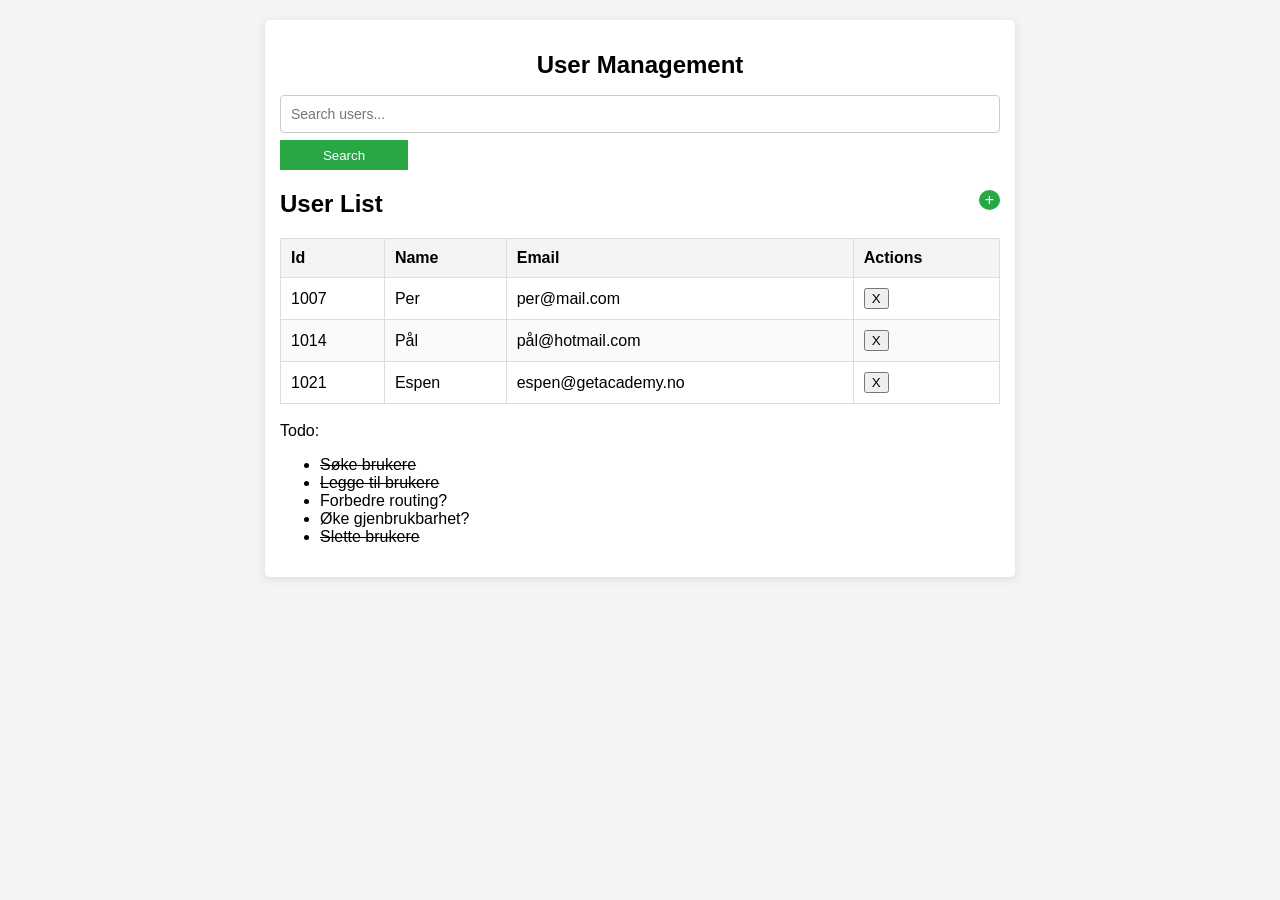
==== userManagement/index.html @ 7274042f "ded" ====
<!DOCTYPE html>
<html lang="en">
<head>
    <meta charset="UTF-8">
    <meta name="viewport" content="width=device-width, initial-scale=1.0">
    <title>User management</title>
    <link rel="stylesheet" href="styles/main.css">
    <script src="views/mainView.js"></script>
    <script src="views/usersView.js"></script>
    <script src="utilities/common.js"></script>
    <script src="utilities/model.js"></script>
    <script src="controllers/usersController.js"></script>
    <script src="views/addUserView.js"></script>
    <script src="controllers/addUserController.js"></script>
    <script src="views/searchView.js"></script>
    <script src="controllers/searchController.js"></script>
</head>
<body onload="mainView()">
    <div id="app"></div>    
</body>
</html>
---- userManagement/styles/main.css ----
body {
    font-family: Arial, sans-serif;
    background-color: #f4f4f4;
    margin: 0;
    padding: 20px;
}

.container {
    max-width: 80vh;
    margin: auto;
    background: #fff;
    padding: 15px;
    border-radius: 5px;
    box-shadow: 0 2px 10px rgba(0, 0, 0, 0.1);
}

h1 {
    text-align: center;
    font-size: 1.5em;
}

.controls {
    display: flex;
    flex-direction: column;    
    margin-bottom: 15px;
}

.search-container {
    display: flex;
    align-items: center;
    width: 100%;
    position: relative;
}

.search-box {
    flex: 1;
    padding: 8px 30px 8px 8px; 
    border: 1px solid #ccc;
    border-radius: 4px;
    font-size: 14px;    
}

.clear-btn {
    background: transparent;
    border: none;
    cursor: pointer;
    font-size: 16px;
    color: #888; 
    position: absolute;
    right: 10px; 
    top: 50%; 
    transform: translateY(-50%); 
    padding: 0;
}

.clear-btn:hover {
    color: #000; 
}

.search-btn {
    max-width: 10vw;
    margin-top: 1%;
    height: 30px;
    background-color: #28a745;
    color: white;
    border: none;    
    cursor: pointer;    
}

.add-user-btn {
    padding: 8px;
    background-color: #28a745;
    color: white;
    border: none;
    border-radius: 50%;
    width: 40px;
    height: 40px;
    font-size: 20px;
    cursor: pointer;
}

.add-user-btn:hover {
    background-color: #218838;
}

.user-list {
    margin-top: 15px;
}

table {
    width: 100%;
    border-collapse: collapse;
    margin-top: 10px;
}

th, td {
    padding: 10px;
    text-align: left;
    border: 1px solid #ddd;
}

th {
    background-color: #f4f4f4;
}

tr:hover {
    background-color: #f1f1f1;
}

tbody tr:nth-child(even) {
    background-color: #fafafa;
}

.add-user-form {    
    padding-right: 50px;
}

.input-group {
    margin-bottom: 15px;
}

label {
    display: block;
    margin-bottom: 5px;
    font-weight: bold;
}

input[type="text"],
input[type="email"] {
    width: 100%;
    padding: 10px;
    border: 1px solid #ccc;
    border-radius: 4px;
    font-size: 14px;
}

input[type="text"]:focus,
input[type="email"]:focus {
    border-color: #28a745;
    outline: none;
}

.plus-btn {
    float: right;
    margin-bottom: 2%;
    background-color: #28a745;
    color: white;
    border: none;
    font-size: 16px;
    cursor: pointer;
    border-radius: 50%;
}

.add-user-btn {
    padding: 10px;
    width: 100px;
    background-color: #28a745;
    color: white;
    border: none;
    border-radius: 4px;
    cursor: pointer;
    font-size: 16px;
}

.cancel-btn {
    padding: 10px;
    width: 100px;
    background-color: lightcoral;
    color: white;
    border: none;
    border-radius: 4px;
    cursor: pointer;
    font-size: 16px;
}

.add-user-btn:hover {
    background-color: #218838;
}
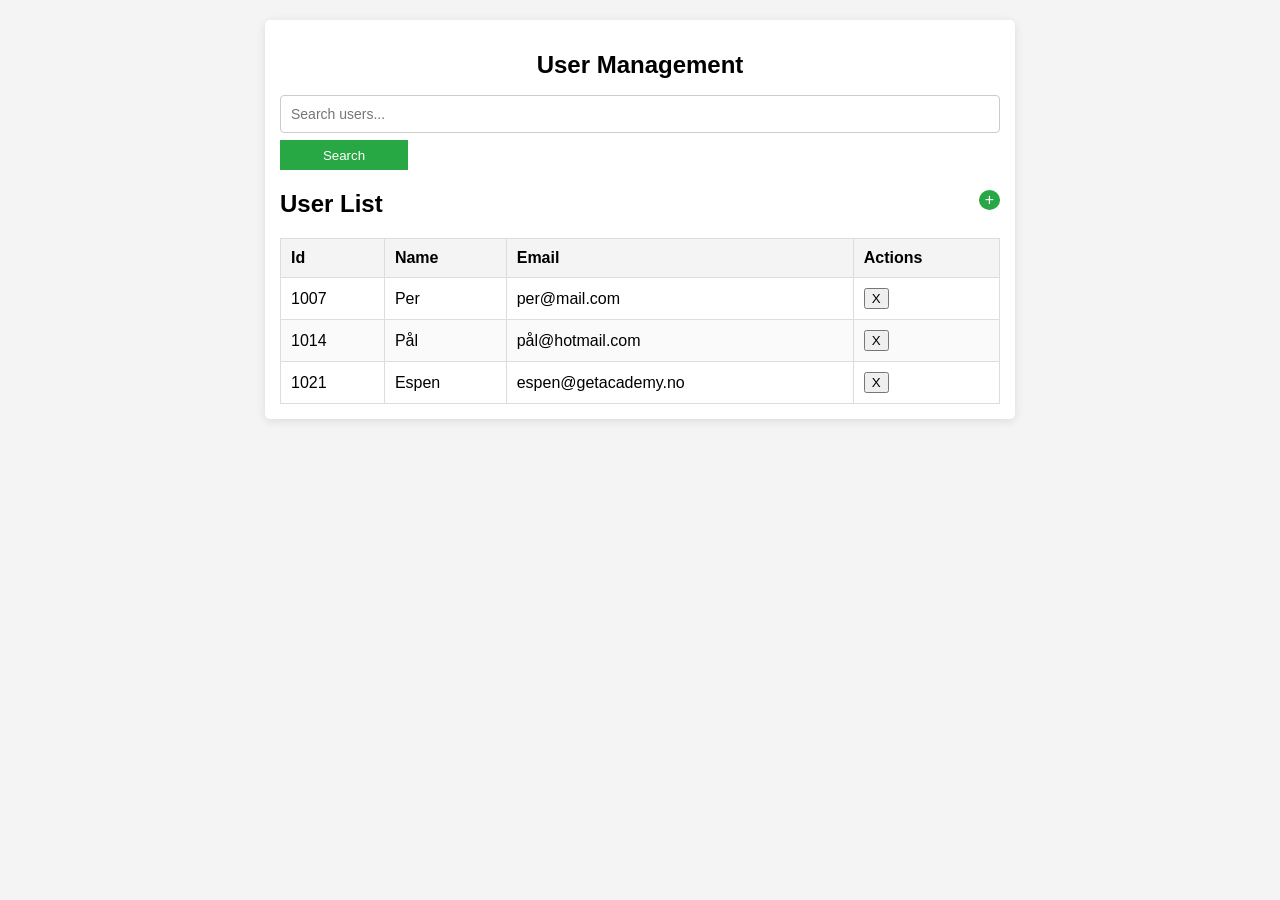
==== commit e0409382: "ed" ====
--- a/userManagement/index.html
+++ b/userManagement/index.html
@@ -1,10 +1,10 @@
-<!DOCTYPE html>
+<!doctype html>
 <html lang="en">
-<head>
-    <meta charset="UTF-8">
-    <meta name="viewport" content="width=device-width, initial-scale=1.0">
+  <head>
+    <meta charset="UTF-8" />
+    <meta name="viewport" content="width=device-width, initial-scale=1.0" />
     <title>User management</title>
-    <link rel="stylesheet" href="styles/main.css">
+    <link rel="stylesheet" href="styles/main.css" />
     <script src="views/mainView.js"></script>
     <script src="views/usersView.js"></script>
     <script src="utilities/common.js"></script>
@@ -14,8 +14,8 @@
     <script src="controllers/addUserController.js"></script>
     <script src="views/searchView.js"></script>
     <script src="controllers/searchController.js"></script>
-</head>
-<body onload="mainView()">
-    <div id="app"></div>    
-</body>
-</html>+  </head>
+  <body onload="updateView()">
+    <div id="app"></div>
+  </body>
+</html>
